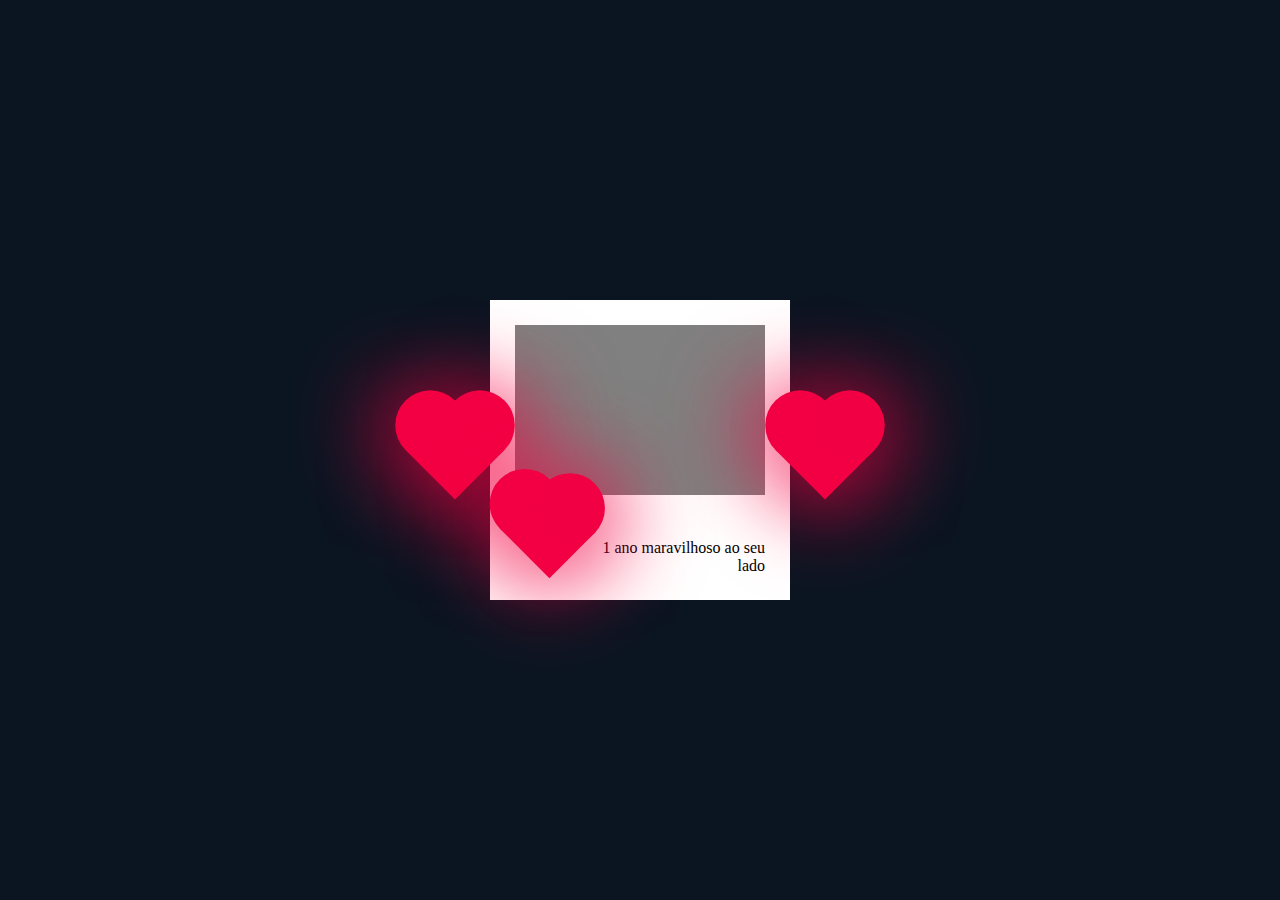
==== index.html @ 2fc7629f "Update and rename pag2.html to index.html" ====
<!DOCTYPE html>
<html lang="en">
<head>
    <meta charset="UTF-8">
    <meta name="viewport" content="width=device-width, initial-scale=1.0">
    <link rel="stylesheet" href="style2.css">
    <title>Pag2</title>
</head>
<body>


    <div class="heart"></div>

    <div class="quadro">
        <div class="branco">
            <div class="cinza">
                <div class="branco2">
                    <div class="heart"></div>
                    <a>1 ano maravilhoso ao seu lado</a>
                </div>
            </div>
        </div>
      </div>

      <div class="heart"></div>

</body>
</html>
---- style2.css ----
body{
    margin: 0;
    padding: 0;
    min-height: 100vh;
    display: flex;
    align-items: center;
    justify-content: center;
    background: #0b1522;
}

.heart{
    height: 70px;
    width: 70px;
    background: #f20044;
    position: relative;
    transform: rotate(-45deg);
    box-shadow: -10px 10px 90px #f20044;
    animation: heart 0.6s linear infinite;
}
@keyframes heart{
    0%{
        transform: rotate(-45deg) scale(1.07);
    }
    80%{
        transform: rotate(-45deg) scale(1.0);
    }
    100%{
        transform: rotate(-45deg) scale(0.8);
    }
}

.heart::before{
    content: '';
    position: absolute;
    height: 70px;
    width: 70px;
    background: #f20044;
    top: -50%;
    border-radius: 50px;
    box-shadow: -10px -10px 90px #f20044;
}

.heart::after{
    content: '';
    position: absolute;
    height: 70px;
    width: 70px;
    background: #f20044;
    right: -50%;
    border-radius: 50px;
    box-shadow: 10px 10px 90px #f20044;
}



.quadro{
    display: flex;
    align-items: center;
    justify-content: center;
}

.branco{
    display: flex;
    background-color: white;
    height: 300px;
    width: 300px;
    align-items: center;
    justify-content: center;
}
.branco2{
    display: flex;
    background-color: white;
    height: 80px;
    width: 250px;
}

.cinza{
    display: flex;
    background-color: gray;
    height: 250px;
    width: 250px;
    align-items: flex-end;
}


a{
    color: black;
    text-align: end;
    align-content: flex-end;
    
}
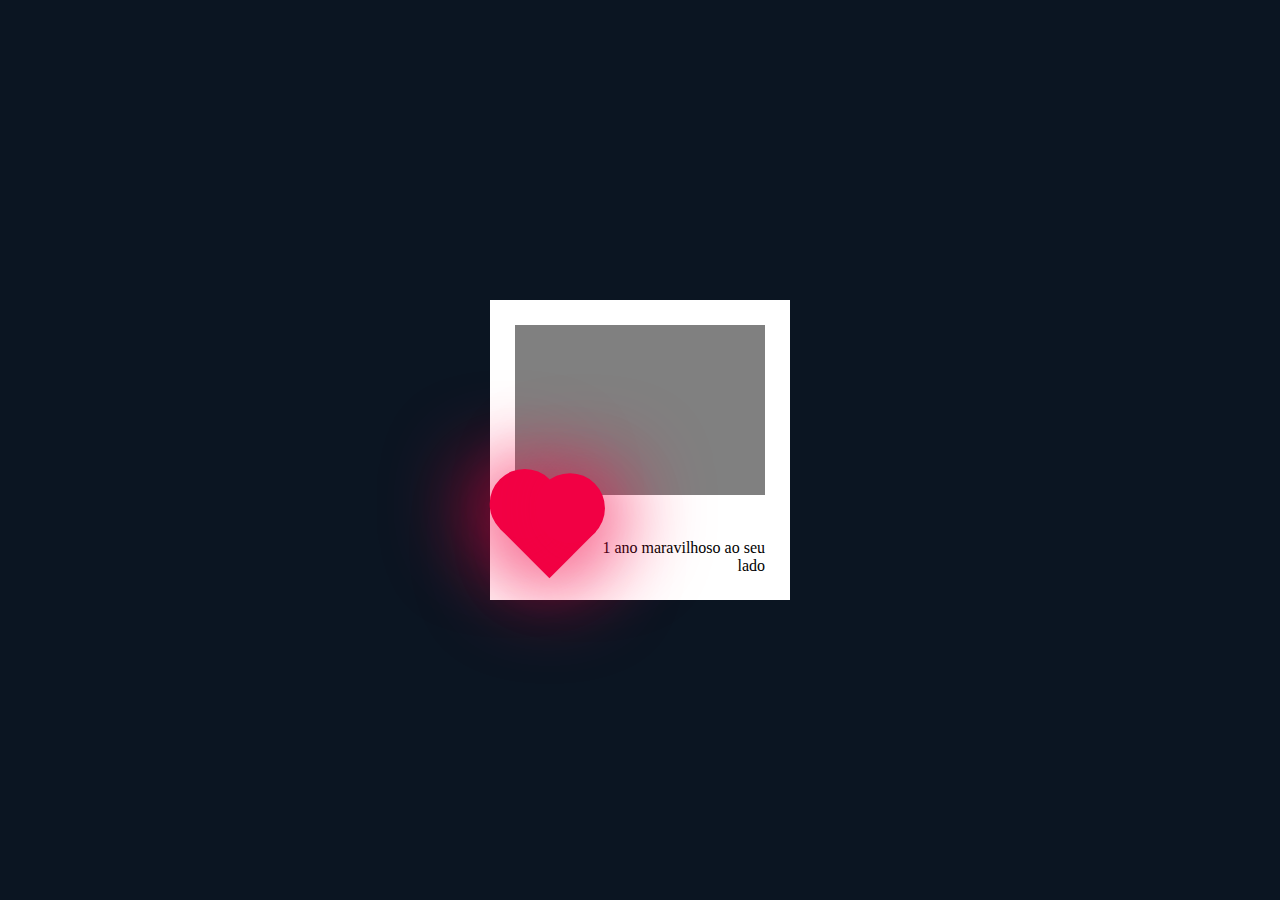
==== commit 58ce613a: "Update index.html" ====
--- a/index.html
+++ b/index.html
@@ -9,7 +9,7 @@
 <body>
 
 
-    <div class="heart"></div>
+   
 
     <div class="quadro">
         <div class="branco">
@@ -22,7 +22,7 @@
         </div>
       </div>
 
-      <div class="heart"></div>
+  
 
 </body>
 </html>
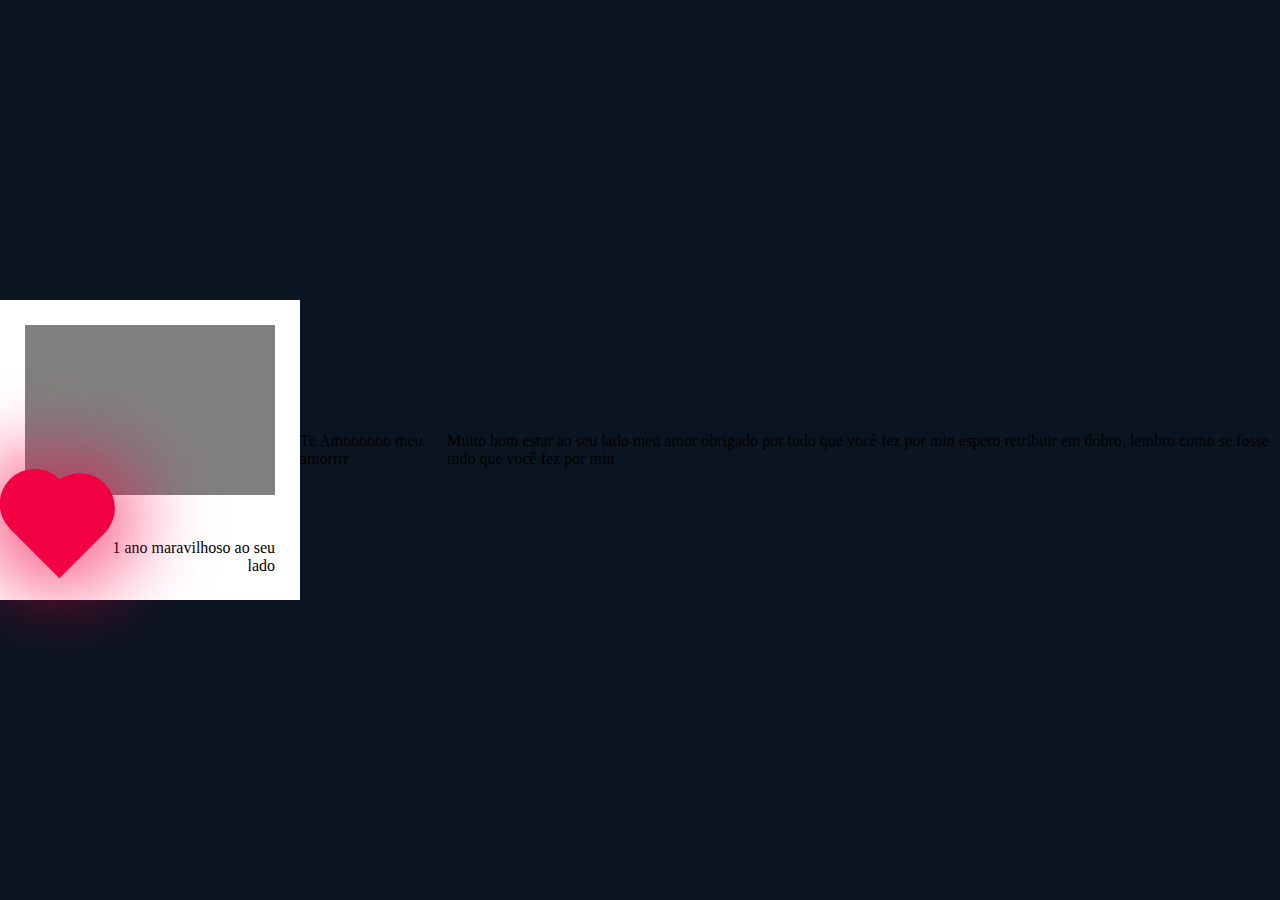
==== commit 96737921: "Update index.html" ====
--- a/index.html
+++ b/index.html
@@ -9,7 +9,7 @@
 <body>
 
 
-   
+    
 
     <div class="quadro">
         <div class="branco">
@@ -21,8 +21,12 @@
             </div>
         </div>
       </div>
+      <br>
+      <p>Te Amoooooo meu amorrrr</p>
+      <br>
+      <p>Muito bom estar ao seu lado meu amor obrigado por tudo que você fez por min espero retribuir em dobro, lembro como se fosse tudo que você fez por min</p>
 
-  
+      
 
 </body>
 </html>
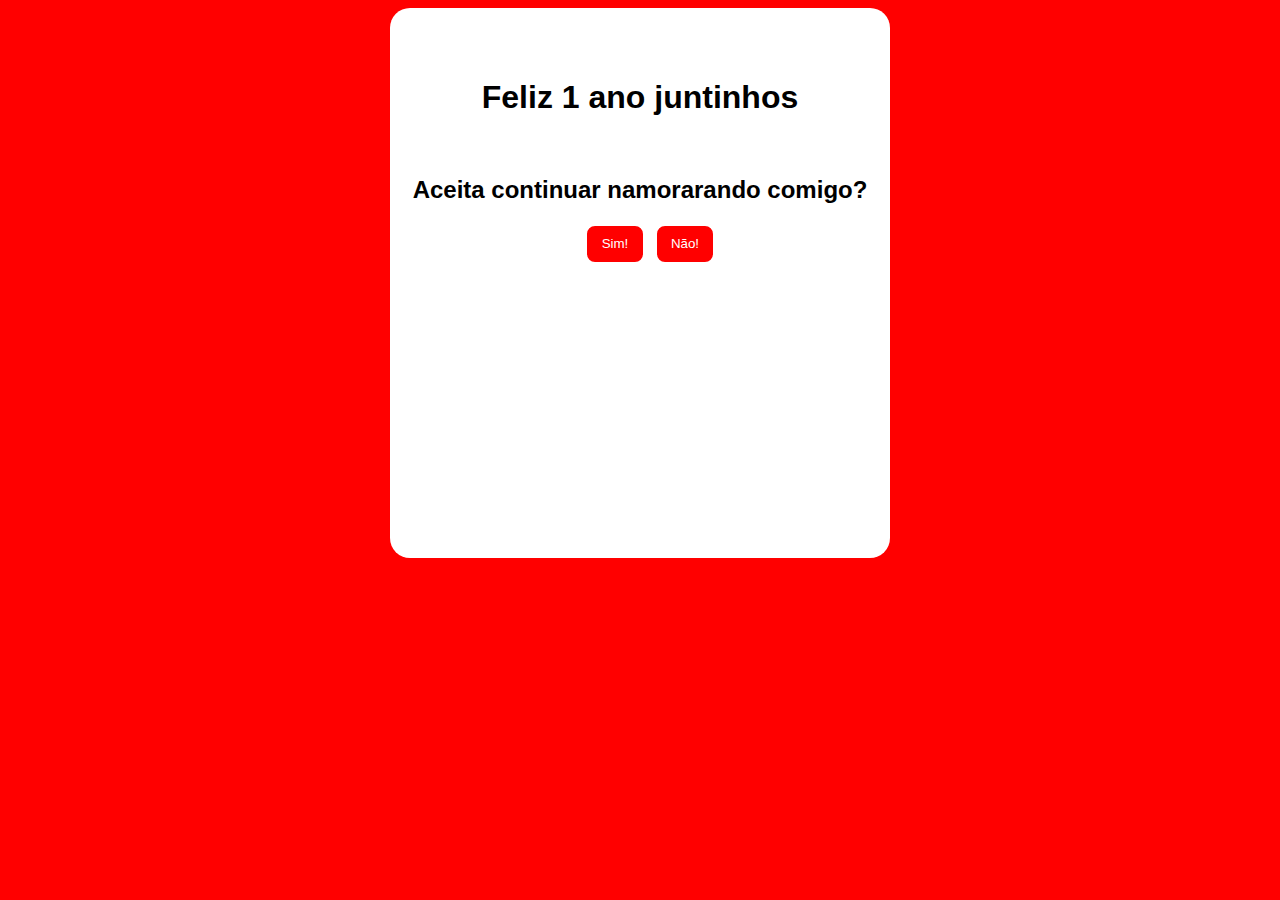
==== commit 4b4424f0: "Update index.html" ====
--- a/index.html
+++ b/index.html
@@ -2,31 +2,85 @@
 <html lang="en">
 <head>
     <meta charset="UTF-8">
+    <meta http-equiv="X-UA-Compatible" content="IE=edge">
     <meta name="viewport" content="width=device-width, initial-scale=1.0">
-    <link rel="stylesheet" href="style2.css">
-    <title>Pag2</title>
+    <title>one years</title>
+
+    <style>
+        body{
+            background-color: red;
+        }
+
+        .painel{
+            margin: auto;
+            background-color: white;
+            width: 500px;
+            height: 500px;
+            border-radius: 20px;
+            text-align: center;
+            padding-top: 50px;
+            font-family: 'Franklin Gothic Medium', 'Arial Narrow', Arial, sans-serif;
+        }
+        #sim{
+            height: 40px;
+            width: 60px;
+            background-color: red;
+            border: 2px solid white;
+            border-radius: 10px;
+            color: white;
+            margin-left: -50px;
+        }
+        #nao{
+            position: absolute;
+            height: 40px;
+            width: 60px;
+            background-color: red;
+            border: 2px solid white;
+            border-radius: 10px;
+            color: white;
+            margin-left: 10px;
+        }
+
+    </style>
+
 </head>
 <body>
 
+    <div class="painel">
+        <h1> Feliz 1 ano juntinhos</h1>
+
+        <img src="https://gifman.net/wp-content/uploads/2019/06/ursinho-fofo-apaixonado.gif" alt="">
+
+        <h2>Aceita continuar namorarando comigo? </h2>
+        
+
+        <a href="pag2.html"><button id="sim" > Sim! </button></a>
+        <button onmouseover="fuja()" id="nao"> Não! </button>
+        
+    </div>
+
+    <script>
+        function fuja(){
+            var botaoNao = document.getElementById("nao")
+
+            var larguraJanela = window.innerWidth;
+            var alturaJanela = window.innerHeight;
+
+            var maxX = larguraJanela - botaoNao.offsetWidth;
+            var maxY = alturaJanela - botaoNao.offsetHeight;
+
+            var aleatorioX = Math.floor(Math.random() * maxX);
+            var aleatorioY = Math.floor(Math.random() * maxY);
+
+            botaoNao.style.left = aleatorioX + "px";
+            botaoNao.style.top = aleatorioY + "px";
+
+
+        }
+    </script>
+
+
 
     
-
-    <div class="quadro">
-        <div class="branco">
-            <div class="cinza">
-                <div class="branco2">
-                    <div class="heart"></div>
-                    <a>1 ano maravilhoso ao seu lado</a>
-                </div>
-            </div>
-        </div>
-      </div>
-      <br>
-      <p>Te Amoooooo meu amorrrr</p>
-      <br>
-      <p>Muito bom estar ao seu lado meu amor obrigado por tudo que você fez por min espero retribuir em dobro, lembro como se fosse tudo que você fez por min</p>
-
-      
-
 </body>
 </html>
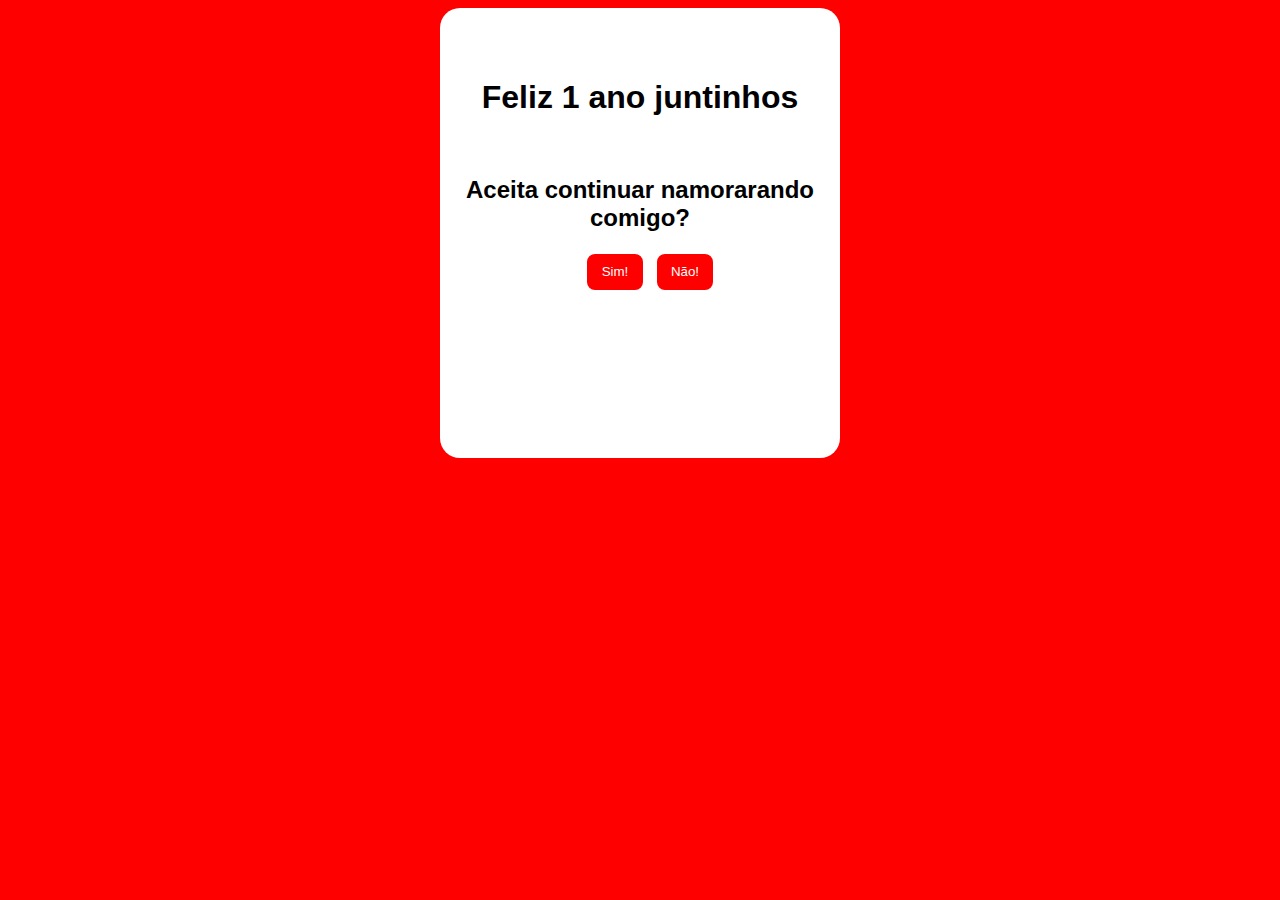
==== commit 5c093520: "Update index.html" ====
--- a/index.html
+++ b/index.html
@@ -14,8 +14,8 @@
         .painel{
             margin: auto;
             background-color: white;
-            width: 500px;
-            height: 500px;
+            width: 400px;
+            height: 400px;
             border-radius: 20px;
             text-align: center;
             padding-top: 50px;
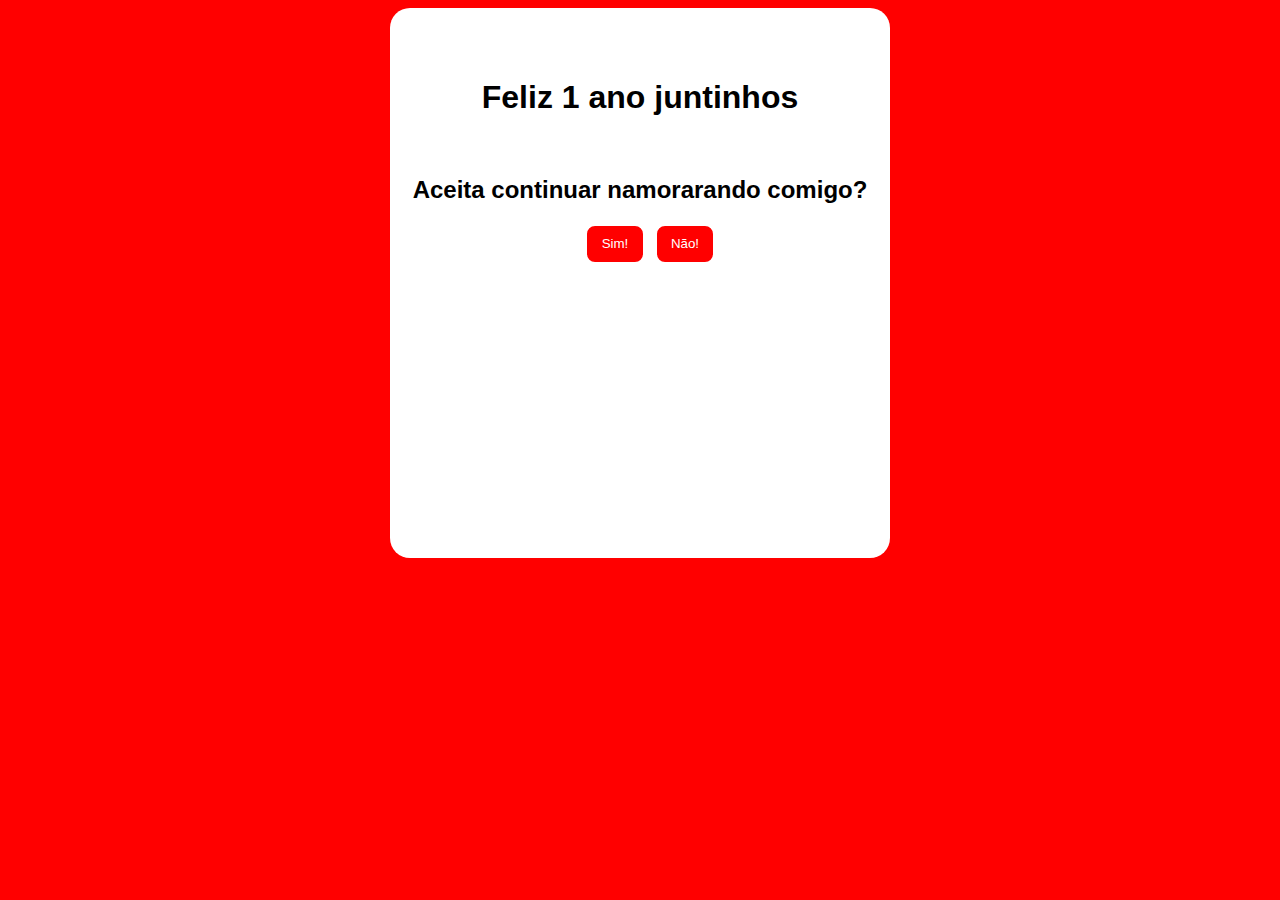
==== commit 1ae0bfb2: "Update index.html" ====
--- a/index.html
+++ b/index.html
@@ -14,8 +14,8 @@
         .painel{
             margin: auto;
             background-color: white;
-            width: 400px;
-            height: 400px;
+            width: 500px;
+            height: 500px;
             border-radius: 20px;
             text-align: center;
             padding-top: 50px;
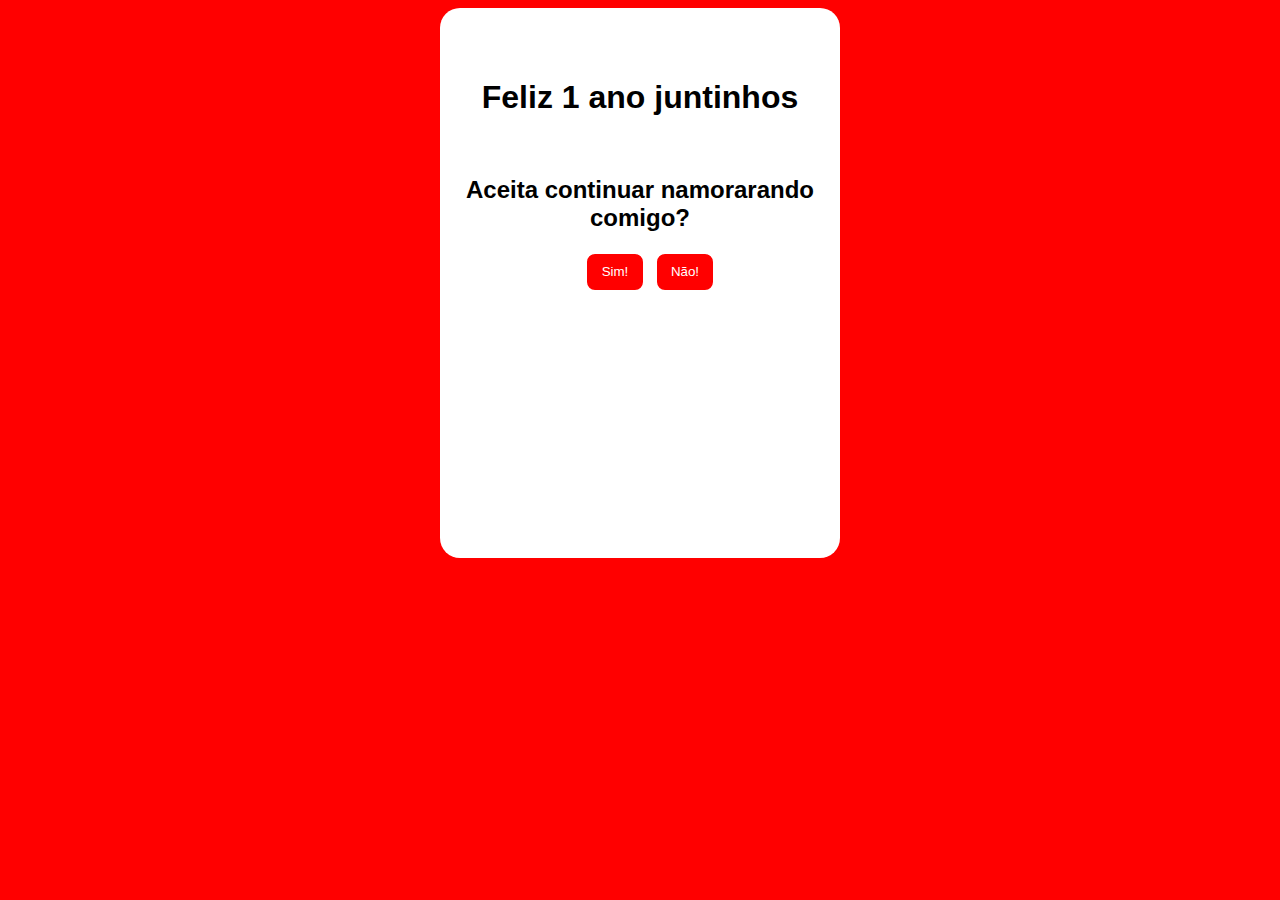
==== commit 56682de1: "Update index.html" ====
--- a/index.html
+++ b/index.html
@@ -14,7 +14,7 @@
         .painel{
             margin: auto;
             background-color: white;
-            width: 500px;
+            width: 400px;
             height: 500px;
             border-radius: 20px;
             text-align: center;
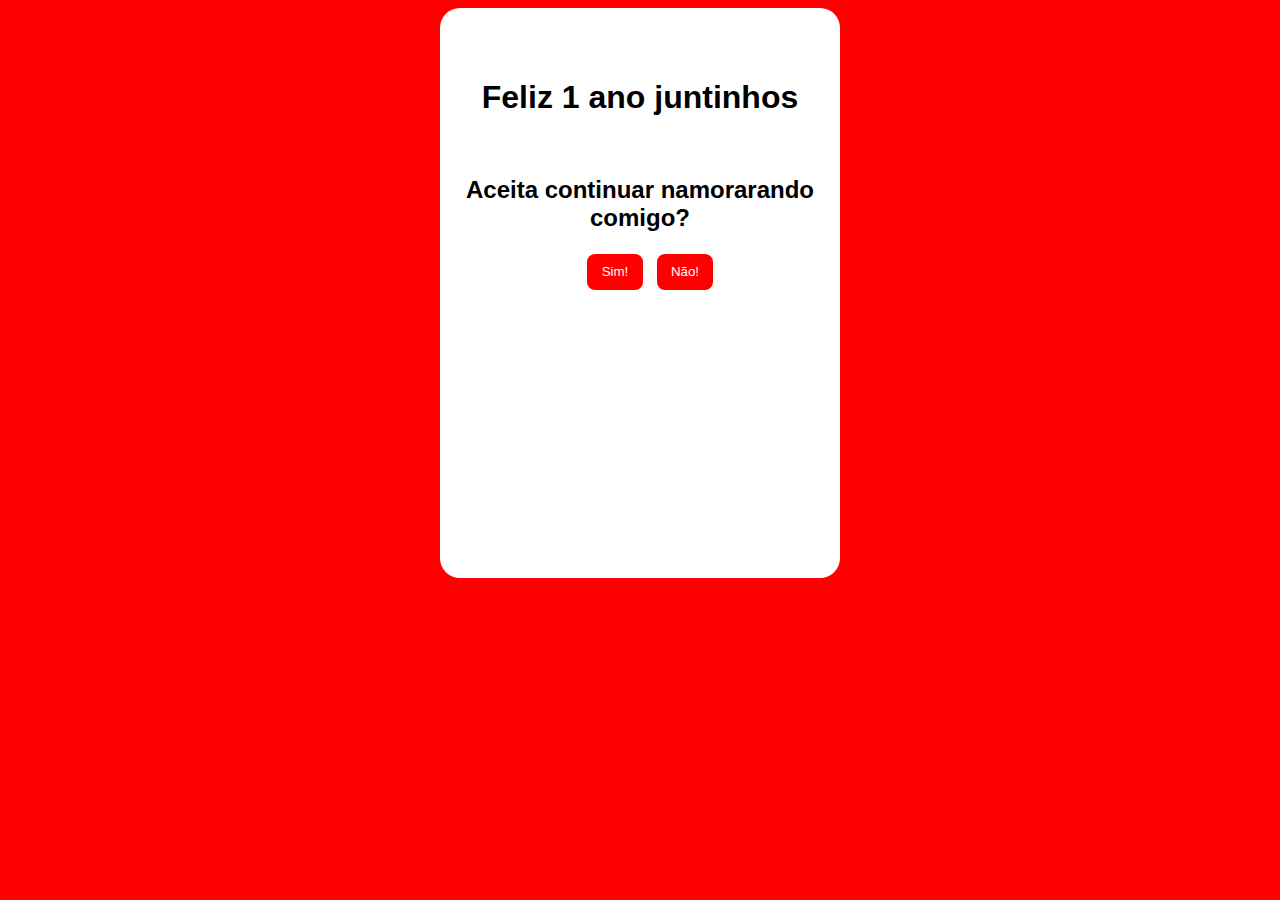
==== commit edbc10df: "Update index.html" ====
--- a/index.html
+++ b/index.html
@@ -15,7 +15,7 @@
             margin: auto;
             background-color: white;
             width: 400px;
-            height: 500px;
+            height: 520px;
             border-radius: 20px;
             text-align: center;
             padding-top: 50px;
